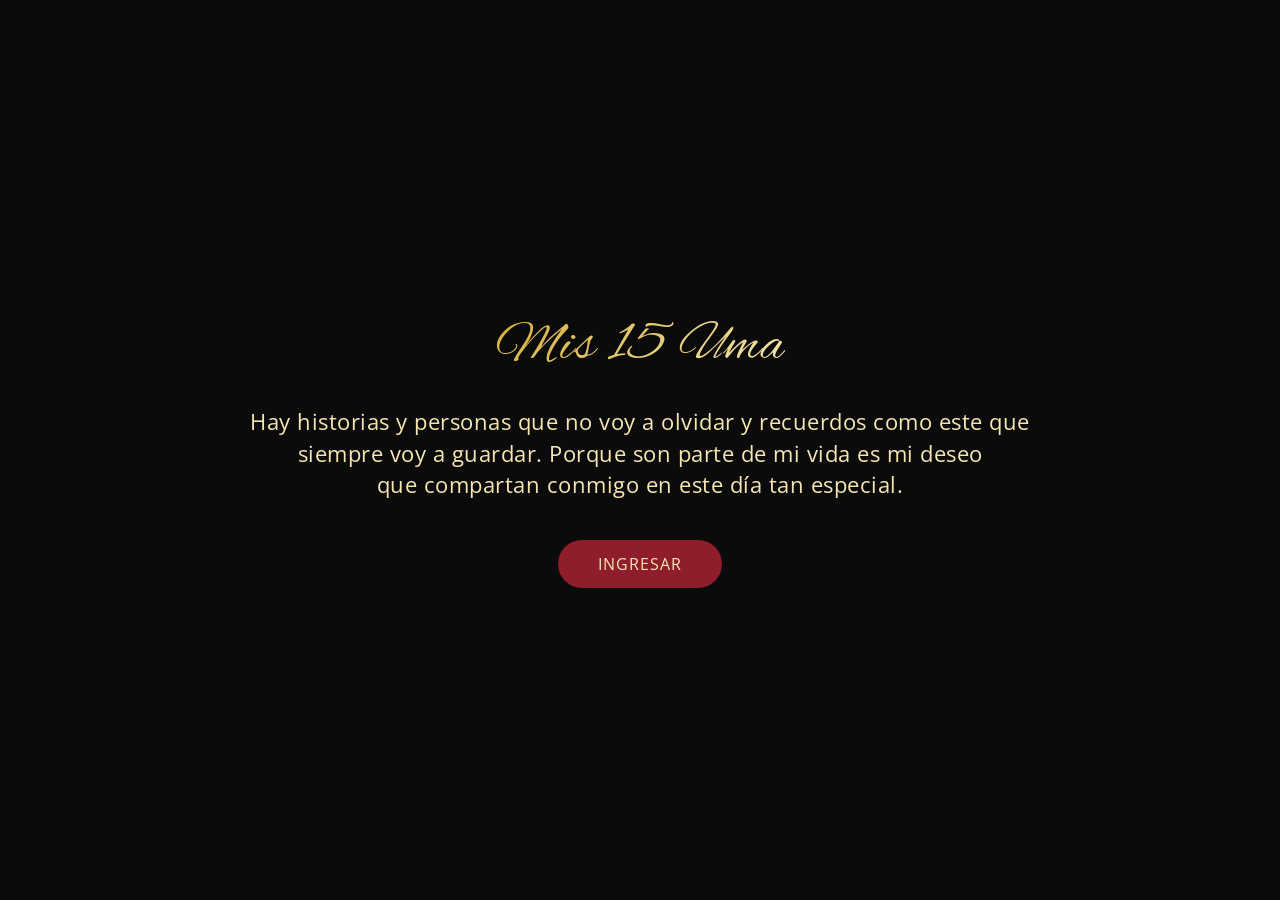
==== index.html @ 61ce9da0 "Add files via upload" ====
<!DOCTYPE html>
<html lang="es">
<head>
  <meta charset="UTF-8" />
  <meta name="viewport" content="width=device-width, initial-scale=1.0" />
  <title>MIS 15 UMA!</title>

  <link rel="icon" type="image/png" href="Pixelarte Isologotipo.png">


  <link rel="stylesheet" href="estilos.css">
</head>
<body>

  <main class="hero">
    <h1 class="title">Mis 15 Uma</h1>
    <p class="subtitle">
      Hay historias y personas que no voy a olvidar y recuerdos como este que  <br>
      siempre voy a guardar. Porque son parte de mi vida es mi  deseo <br>
      que compartan conmigo en este día tan especial.      
    </p>

 <button class="enter-btn" id="enterBtn">INGRESAR</button>

<script>
document.getElementById("enterBtn").addEventListener("click", () => {
  sessionStorage.setItem("playMusic", "true");
  window.location.href = "invitacion.html";
});
</script>


  </main>

</body>
</html>
---- estilos.css ----
/* Reset básico */
* {
  margin: 0;
  padding: 0;
  box-sizing: border-box;
}

/* Variables de color */
:root {
  --bg-color: #0B0B0B;
  --text-color: #F6E7B2;
}

.title{

background: linear-gradient(
135deg,
#D4AF37,
#F6E7B2
);

-webkit-background-clip: text;
-webkit-text-fill-color: transparent;

}

body {
  background-color: var(--bg-color);
  color: var(--text-color);
  min-height: 100vh;
}

@font-face {
  font-family: 'Axel';
  src: url('AlexBrush-Regular.ttf') format('truetype');
  font-weight: 400;
  font-style: normal;
}

@font-face {
  font-family: 'Open';
  src: url('OpenSans-VariableFont_wdth\,wght.ttf') format('truetype');
  font-weight: 400;
  font-style: normal;
}

/* Contenedor principal */
.hero {
  min-height: 100vh;
  display: flex;
  flex-direction: column;
  justify-content: center;
  align-items: center;
  text-align: center;
  padding: 2rem;
  gap: 1.5rem;
}

/* Título principal */
.title {
  font-family: 'Axel', cursive;
  font-size: clamp(2.2rem, 6vw, 3.5rem);
  letter-spacing: 0px;
  font-weight: normal;
}

/* Subtítulo */
.subtitle{
  font-family: 'Open', sans-serif;
  color:#F6E7B2;
  font-size: clamp(1rem, 2.8vw, 1.15rem);
  letter-spacing: 0.06em;
  line-height: 1.8;
  font-weight: 400;
}


/* Botón */
.enter-btn{
  background-color: #8F1D2C;
  border: 1px solid #5C0F1B;
  color: #F6E7B2;

  padding: 0.7rem 2.4rem;
  border-radius: 999px;

  font-family: 'Open', sans-serif;
  font-size: 0.75rem;
  letter-spacing: 0.22em;
  text-transform: uppercase;

  cursor: pointer;

  transition:
    background-color 0.35s ease,
    color 0.35s ease,
    transform 0.25s ease,
    box-shadow 0.25s ease;
}


.enter-btn:hover{
  background: linear-gradient(
135deg,
#D4AF37,
#F6E7B2
);

color:#0B0B0B;

  transform: translateY(-2px);
  box-shadow: 0 8px 18px rgba(0,0,0,0.15);
}

.enter-btn:active{
  transform: translateY(0);
  box-shadow: 0 4px 10px rgba(0,0,0,0.12);
}

.enter-btn:focus-visible{
  outline: none;
  box-shadow: 0 0 0 3px rgba(230,164,160,0.35);
}


/* Responsive extra para pantallas muy chicas */
@media (max-width: 360px) {
  .hero {
    gap: 1.2rem;
  }
}

@keyframes subirSuave {
  from {
    opacity: 0;
    transform: translateY(40px);
  }
  to {
    opacity: 1;
    transform: translateY(0);
  }
}

.title {

  font-size: clamp(2.2rem, 6vw, 3.5rem);
  letter-spacing: -0.5px;
  font-family: 'Axel', cursive;
  opacity: 0;
  animation: subirSuave 1.2s ease-out forwards;
  letter-spacing: 1px;
}

.subtitle {
  font-size: clamp(1rem, 4vw, 1.4rem);
  line-height: 1.4;
  max-width: 800px;
  margin: 0 auto;
  letter-spacing: 0.5px;
  font-family: 'Open', sans-serif;
  opacity: 0;
  animation: subirSuave 1.2s ease-out forwards;
  animation-delay: 0.3s;
}

.enter-btn {
  margin-top: 1rem;
  padding: 0.8rem 2.5rem;
  font-size: 1rem;
  font-family: 'Open', sans-serif;
  letter-spacing: 1px;
  color: #F6E7B2;
background-color: #8F1D2C;
  border: none;
  cursor: pointer;
  transition: all 0.3s ease;

  opacity: 0;
  animation: subirSuave 1.2s ease-out forwards;
  animation-delay: 0.6s;
}
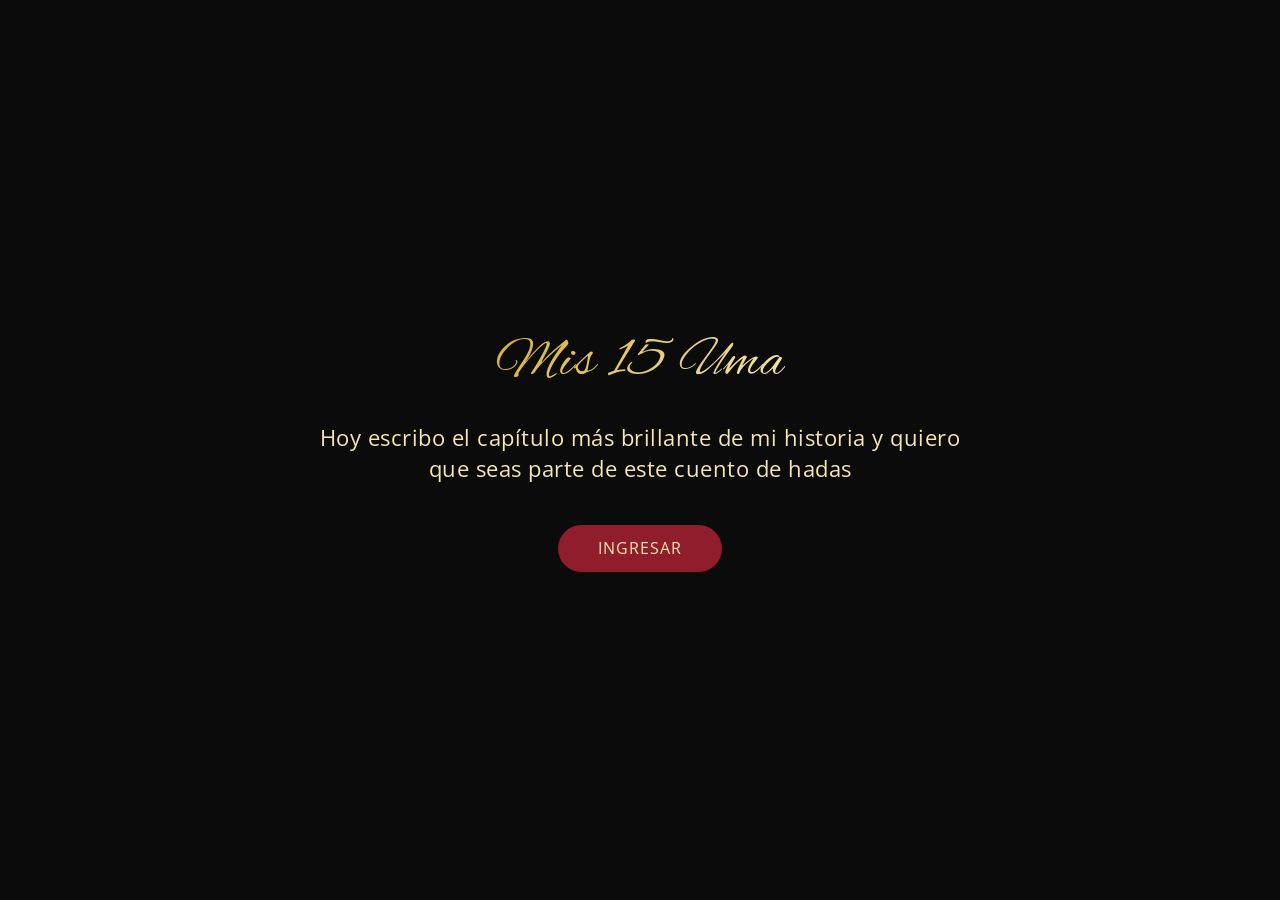
==== commit eaf87dfb: "Update index.html" ====
--- a/index.html
+++ b/index.html
@@ -15,9 +15,8 @@
   <main class="hero">
     <h1 class="title">Mis 15 Uma</h1>
     <p class="subtitle">
-      Hay historias y personas que no voy a olvidar y recuerdos como este que  <br>
-      siempre voy a guardar. Porque son parte de mi vida es mi  deseo <br>
-      que compartan conmigo en este día tan especial.      
+      Hoy escribo el capítulo más brillante de mi historia y quiero <br>
+      que seas parte de este cuento de hadas   
     </p>
 
  <button class="enter-btn" id="enterBtn">INGRESAR</button>
@@ -33,4 +32,5 @@
   </main>
 
 </body>
-</html>+
+</html>
